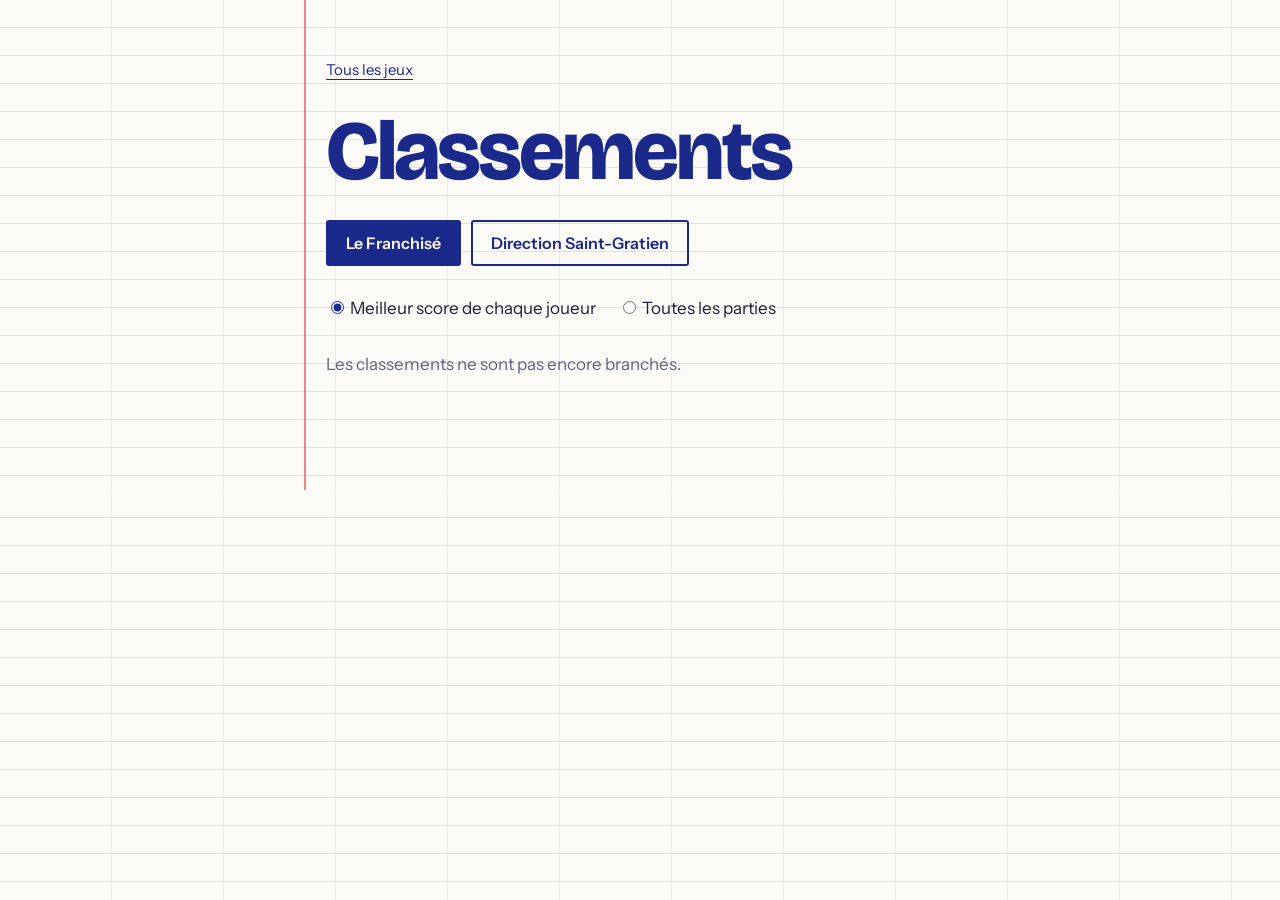
==== classement.html @ d846920a "Ajoute l'accueil, les classements et les deux premiers jeux Co-Authored-By: Claude Sonnet 5.5 <norep" ====
<!doctype html>
<html lang="fr">
<head>
<meta charset="utf-8">
<meta name="viewport" content="width=device-width, initial-scale=1">
<title>Classements</title>
<link rel="preconnect" href="https://fonts.googleapis.com">
<link rel="preconnect" href="https://fonts.gstatic.com" crossorigin>
<link rel="stylesheet" href="https://fonts.googleapis.com/css2?family=Bricolage+Grotesque:opsz,wght@12..96,800&family=Instrument+Sans:wght@400;600&display=swap">
<link rel="stylesheet" href="css/site.css">
</head>
<body>
<main class="page">
  <p class="small" style="margin:0 0 28px"><a href="index.html">Tous les jeux</a></p>
  <h1>Classements</h1>
  <div class="tabs" id="tabs" role="group" aria-label="Jeu"></div>
  <div class="mode" id="mode">
    <label><input type="radio" name="mode" value="best" checked>Meilleur score de chaque joueur</label>
    <label><input type="radio" name="mode" value="all">Toutes les parties</label>
  </div>
  <div id="out" aria-live="polite"></div>
</main>

<script src="js/config.js"></script>
<script src="js/games.js"></script>
<script src="js/scores.js"></script>
<script>
(function () {
  "use strict";
  var games = window.MESJEUX_GAMES, esc = MesJeux.esc;
  var params = new URLSearchParams(location.search);
  var current = games.filter(function (g) { return g.id === params.get("game"); })[0] || games[0];
  var mode = "best", cache = {};
  var tabs = document.getElementById("tabs"), out = document.getElementById("out");

  function drawTabs() {
    tabs.innerHTML = "";
    games.forEach(function (g) {
      var b = document.createElement("button");
      b.type = "button"; b.className = "tab"; b.textContent = g.title;
      b.setAttribute("aria-pressed", String(g === current));
      b.onclick = function () { current = g; drawTabs(); load(); };
      tabs.appendChild(b);
    });
  }

  function fmtDate(iso) {
    try { return new Date(iso).toLocaleDateString("fr-FR", { day: "numeric", month: "short" }); } catch (e) { return ""; }
  }

  function draw(rows) {
    var shown = mode === "best" ? MesJeux.bestPerPlayer(rows) : rows;
    if (!shown.length) { out.innerHTML = '<p class="note">Aucune partie pour l’instant. Lance la première.</p>'; return; }
    var h = '<table class="board"><thead><tr><th class="rk">#</th><th>Joueur</th><th class="num">' + esc(current.scoreLabel) + "</th></tr></thead><tbody>";
    shown.slice(0, 100).forEach(function (r, i) {
      var sub = [current.detail ? current.detail(r) : "", fmtDate(r.created_at)].filter(Boolean).join(" · ");
      h += '<tr><td class="rk">' + (i + 1) + '</td><td class="nm"><span class="who">' + esc(r.player) + "</span>" + (sub ? '<span class="sub">' + esc(sub) + "</span>" : "") +
           '</td><td class="num">' + esc(Math.round(r.score)) + "</td></tr>";
    });
    out.innerHTML = h + "</tbody></table>" +
      '<p class="note">' + shown.length + (mode === "best" ? " joueur" : " partie") + (shown.length > 1 ? "s" : "") + (shown.length > 100 ? " (100 premiers affichés)" : "") + ".</p>";
  }

  function load() {
    if (!MesJeux.ready()) { out.innerHTML = '<p class="note">Les classements ne sont pas encore branchés.</p>'; return; }
    if (cache[current.id]) { draw(cache[current.id]); }
    else out.innerHTML = '<p class="note">Chargement…</p>';
    var id = current.id;
    MesJeux.list(id, 1000).then(function (rows) {
      cache[id] = rows;
      if (current.id === id) draw(rows);
    }, function () {
      if (current.id === id) out.innerHTML = '<p class="note">Classement indisponible pour le moment. Réessaie dans un instant.</p>';
    });
  }

  document.getElementById("mode").addEventListener("change", function (e) {
    if (e.target && e.target.name === "mode") { mode = e.target.value; if (cache[current.id]) draw(cache[current.id]); }
  });
  drawTabs(); load();
})();
</script>
</body>
</html>
---- css/site.css ----
/* Cahier à carreaux Seyès : lignes bleues, marge rouge, surligneur jaune. */
:root {
  --paper: #fbfaf6;
  --card: #fffffe;
  --ink: #1b2a8a;
  --text: #1d2233;
  --muted: #5d6482;
  --rule: rgba(60, 90, 200, .17);
  --rule2: rgba(60, 90, 200, .09);
  --margin: rgba(214, 64, 64, .6);
  --hit: #ffe58a;
  --f-display: "Bricolage Grotesque", "Arial Black", system-ui, sans-serif;
  --f-body: "Instrument Sans", system-ui, -apple-system, "Segoe UI", sans-serif;
  color-scheme: light;
}
@media (prefers-color-scheme: dark) {
  :root {
    --paper: #10152b; --card: #161d3b; --ink: #a9baff; --text: #e9ecf8; --muted: #9aa3c7;
    --rule: rgba(140, 165, 255, .16); --rule2: rgba(140, 165, 255, .08);
    --margin: rgba(255, 120, 120, .55); --hit: #5a4a0c;
    color-scheme: dark;
  }
}
* { box-sizing: border-box; }
body {
  margin: 0; color: var(--text); background-color: var(--paper);
  font: 17px/28px var(--f-body);
  background-image:
    repeating-linear-gradient(to bottom, transparent 0 27px, var(--rule) 27px 28px),
    repeating-linear-gradient(to right, transparent 0 111px, var(--rule2) 111px 112px);
}
.page { position: relative; max-width: 720px; margin: 0 auto; padding: 56px 18px 112px 46px; }
.page::before { content: ""; position: absolute; top: 0; bottom: 0; left: 24px; width: 2px; background: var(--margin); }
h1, h2, h3 { font-family: var(--f-display); margin: 0; letter-spacing: -.02em; text-wrap: balance; }
h1 { font-weight: 800; font-size: clamp(46px, 13vw, 84px); line-height: .95; letter-spacing: -.035em; color: var(--ink); }
h2 { font-weight: 800; font-size: 28px; line-height: 56px; }
p { margin: 0 0 28px; max-width: 58ch; }
a { color: var(--ink); text-underline-offset: 4px; }
a:focus-visible, button:focus-visible { outline: 3px solid var(--ink); outline-offset: 3px; }
.lead { margin-top: 28px; font-size: 19px; }
.small { font-size: 15px; line-height: 28px; color: var(--muted); }

.btn {
  display: inline-block; font: 600 16px/46px var(--f-body); padding: 0 22px; border: 0; border-radius: 3px;
  background: var(--ink); color: var(--paper); text-decoration: none; cursor: pointer;
}
.btn:hover { filter: brightness(1.12); }
.btn.ghost { background: transparent; color: var(--ink); box-shadow: inset 0 0 0 2px var(--ink); }
.row { display: flex; flex-wrap: wrap; gap: 14px 22px; align-items: center; }

/* Décompte des parties : traits de pointage par groupes de cinq */
.tally { display: flex; flex-wrap: wrap; align-items: flex-end; gap: 10px 18px; min-height: 56px; margin: 0 0 28px; color: var(--ink); }
.tally svg { height: 40px; width: auto; }
.tally .count { font: 600 15px/28px var(--f-body); color: var(--muted); }

/* Une entrée par jeu */
.game { margin-top: 56px; }
.tag {
  display: inline-block; padding: 0 16px; font: 800 24px/48px var(--f-display); letter-spacing: -.01em;
  background: var(--bg); color: var(--fg); transform: rotate(-1.2deg);
  box-shadow: 4px 4px 0 var(--rule);
}
.game .blurb { margin: 28px 0; }
.podium { list-style: none; margin: 0 0 28px; padding: 0; }
.podium li { display: grid; grid-template-columns: 34px 1fr auto; gap: 8px; align-items: baseline; line-height: 28px; }
.podium .rk { font: 800 17px/28px var(--f-display); color: var(--muted); }
.podium .nm { overflow-wrap: anywhere; font-weight: 600; }
.podium li:first-child .nm span { background: linear-gradient(transparent 52%, var(--hit) 52%); padding: 0 3px; margin-left: -3px; }
.podium .sc { font: 800 20px/28px var(--f-display); font-variant-numeric: tabular-nums; }
.podium .empty { display: block; color: var(--muted); }

/* Classement complet */
.tabs { display: flex; flex-wrap: wrap; gap: 10px; margin: 28px 0; }
.tab {
  font: 600 16px/42px var(--f-body); padding: 0 18px; border-radius: 3px; cursor: pointer;
  background: transparent; color: var(--ink); border: 2px solid var(--ink);
}
.tab[aria-pressed="true"] { background: var(--ink); color: var(--paper); }
.mode { display: flex; flex-wrap: wrap; gap: 6px 22px; margin: 0 0 28px; }
.mode label { cursor: pointer; }
.mode input { accent-color: var(--ink); margin-right: 6px; }
.board { width: 100%; border-collapse: collapse; background: var(--card); }
.board th { text-align: left; font: 600 14px/28px var(--f-body); color: var(--muted); padding: 8px 10px; border-bottom: 2px solid var(--ink); }
.board td { padding: 10px; border-bottom: 1px solid var(--rule); vertical-align: baseline; }
.board .rk { width: 44px; font: 800 17px/28px var(--f-display); color: var(--muted); }
.board .num { text-align: right; font: 800 20px/28px var(--f-display); font-variant-numeric: tabular-nums; white-space: nowrap; }
.board .nm { font-weight: 600; overflow-wrap: anywhere; }
.board .sub { display: block; font-size: 14px; line-height: 22px; color: var(--muted); font-weight: 400; }
.board tr:first-child .nm .who { background: linear-gradient(transparent 52%, var(--hit) 52%); padding: 0 3px; margin-left: -3px; }
.note { margin: 28px 0 0; color: var(--muted); }

@media (prefers-reduced-motion: reduce) { * { scroll-behavior: auto !important; transition: none !important; } }
@media (max-width: 480px) { .page { padding-left: 40px; padding-right: 14px; } .page::before { left: 20px; } }
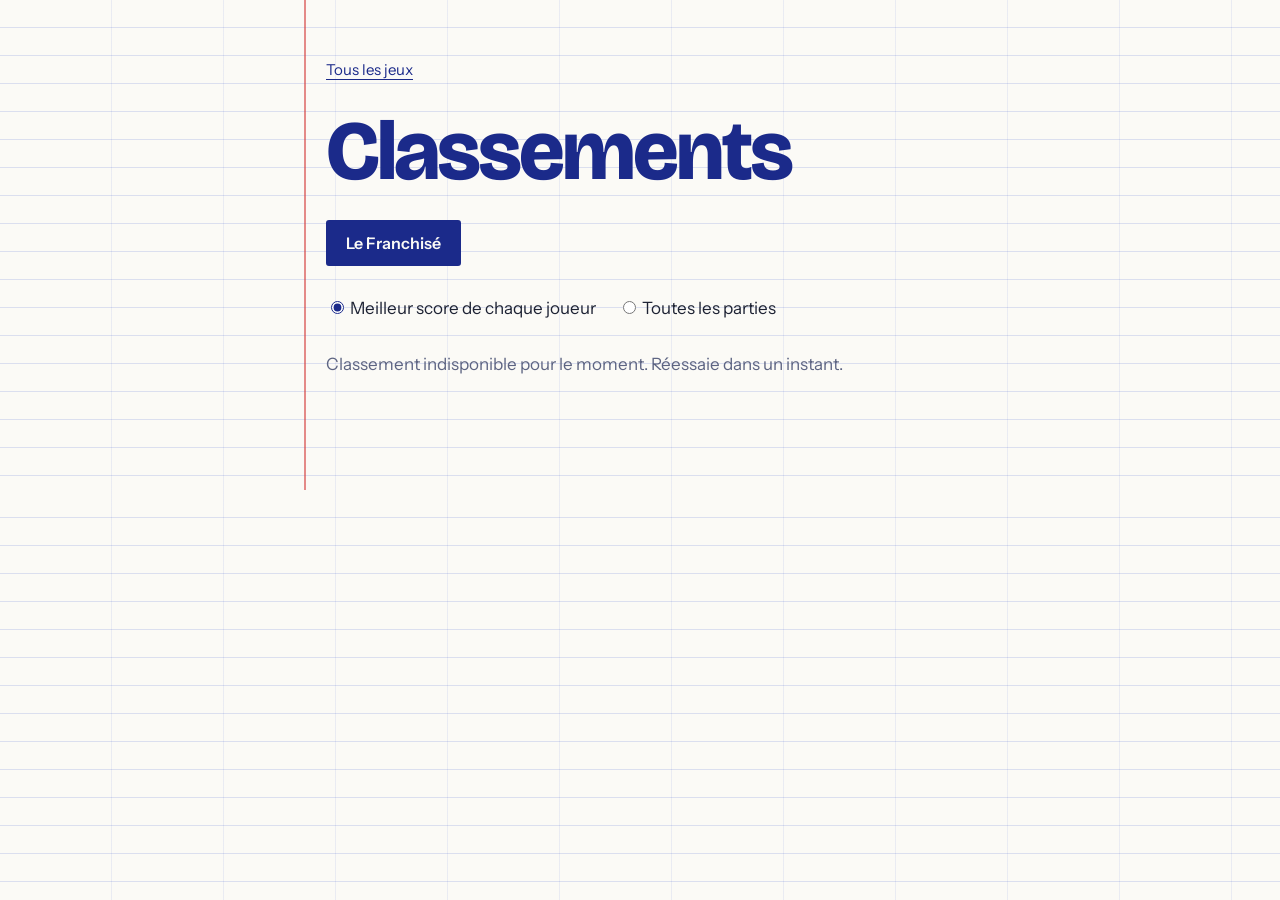
==== commit cc0e5d4a: "Ajoute les rubriques et les codes d'accès Co-Authored-By: Claude Sonnet 5.5 <noreply@anthropic.com> " ====
--- a/classement.html
+++ b/classement.html
@@ -24,10 +24,13 @@
 <script src="js/config.js"></script>
 <script src="js/games.js"></script>
 <script src="js/scores.js"></script>
+<script src="js/access.js"></script>
 <script>
 (function () {
   "use strict";
-  var games = window.MESJEUX_GAMES, esc = MesJeux.esc;
+  var esc = MesJeux.esc;
+  /* Les jeux d'une rubrique fermée (Perso) n'apparaissent pas tant que son code n'a pas été saisi */
+  var games = window.MESJEUX_GAMES.filter(function (g) { return Access.sectionOpen(Access.section(g.section)); });
   var params = new URLSearchParams(location.search);
   var current = games.filter(function (g) { return g.id === params.get("game"); })[0] || games[0];
   var mode = "best", cache = {};
--- a/css/site.css
+++ b/css/site.css
@@ -53,10 +53,20 @@
 .tally svg { height: 40px; width: auto; }
 .tally .count { font: 600 15px/28px var(--f-body); color: var(--muted); }
 
+/* Rubriques */
+.rubrique { margin-top: 84px; }
+.rubrique-title { font-weight: 800; font-size: 36px; line-height: 56px; color: var(--ink); border-bottom: 2px solid var(--ink); }
+.soon { margin: 28px 0 0; color: var(--muted); }
+.lock { margin-top: 28px; }
+.codeform { display: flex; gap: 12px; flex-wrap: wrap; margin: 0; }
+.codeform input { font: 800 24px/46px var(--f-display); letter-spacing: .3em; text-align: center; width: 9em; max-width: 100%; padding: 0 12px; border: 2px solid var(--ink); border-radius: 3px; background: var(--card); color: var(--text); }
+.err { min-height: 28px; margin: 8px 0 0; color: #b3261e; font-size: 15px; }
+@media (prefers-color-scheme: dark) { .err { color: #ff8a80; } }
+
 /* Une entrée par jeu */
 .game { margin-top: 56px; }
 .tag {
-  display: inline-block; padding: 0 16px; font: 800 24px/48px var(--f-display); letter-spacing: -.01em;
+  display: inline-block; margin: 0; padding: 0 16px; font: 800 24px/48px var(--f-display); letter-spacing: -.01em;
   background: var(--bg); color: var(--fg); transform: rotate(-1.2deg);
   box-shadow: 4px 4px 0 var(--rule);
 }
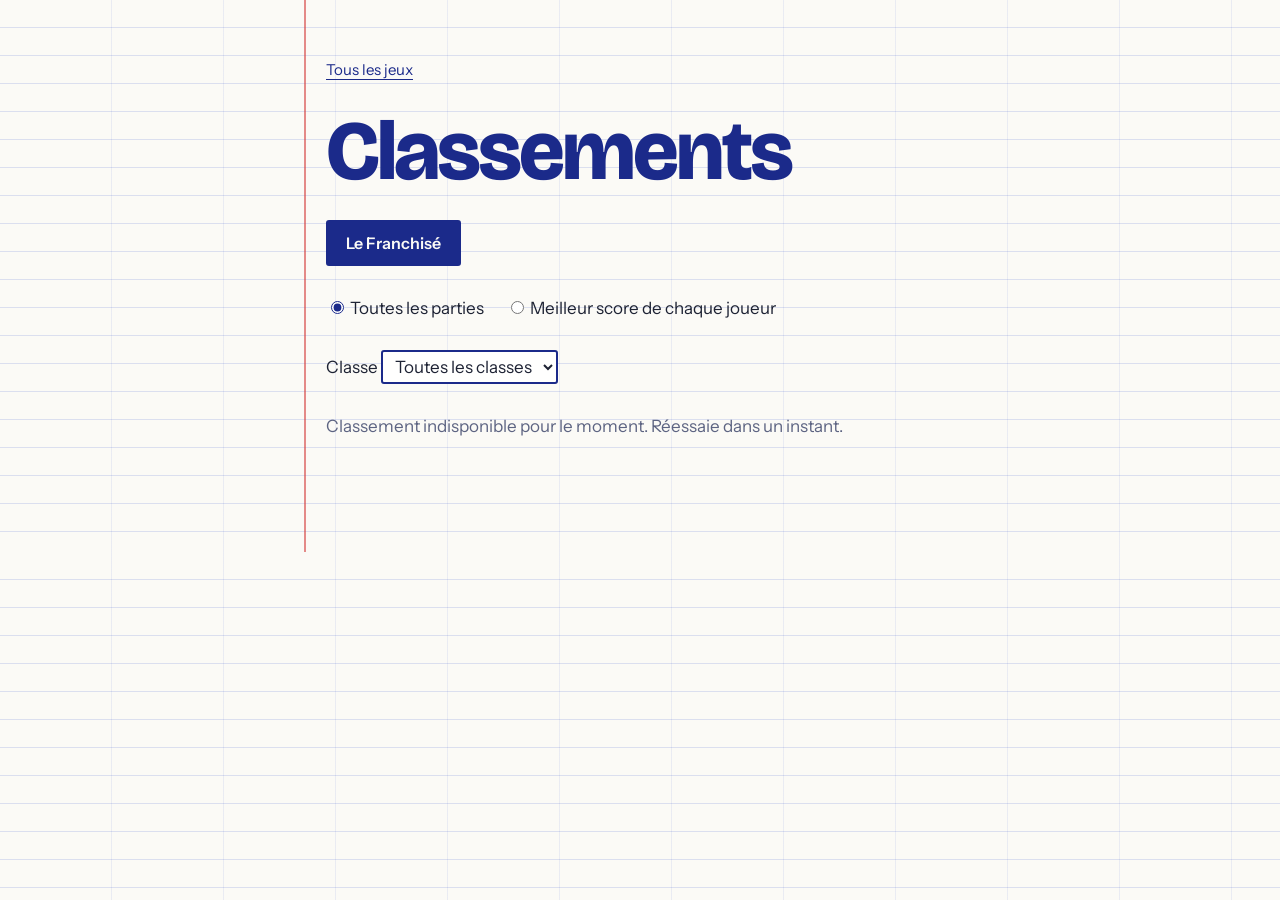
==== commit 78de824c: "Le Franchisé : classe, prénom et initiale, une ligne par partie Co-Authored-By: Claude Sonnet 5.5 <n" ====
--- a/classement.html
+++ b/classement.html
@@ -15,8 +15,11 @@
   <h1>Classements</h1>
   <div class="tabs" id="tabs" role="group" aria-label="Jeu"></div>
   <div class="mode" id="mode">
-    <label><input type="radio" name="mode" value="best" checked>Meilleur score de chaque joueur</label>
-    <label><input type="radio" name="mode" value="all">Toutes les parties</label>
+    <label><input type="radio" name="mode" value="all" checked>Toutes les parties</label>
+    <label><input type="radio" name="mode" value="best">Meilleur score de chaque joueur</label>
+  </div>
+  <div class="mode" id="clsbox" hidden>
+    <label>Classe <select id="cls"></select></label>
   </div>
   <div id="out" aria-live="polite"></div>
 </main>
@@ -33,7 +36,7 @@
   var games = window.MESJEUX_GAMES.filter(function (g) { return Access.sectionOpen(Access.section(g.section)); });
   var params = new URLSearchParams(location.search);
   var current = games.filter(function (g) { return g.id === params.get("game"); })[0] || games[0];
-  var mode = "best", cache = {};
+  var mode = "all", cls = "", cache = {};
   var tabs = document.getElementById("tabs"), out = document.getElementById("out");
 
   function drawTabs() {
@@ -42,7 +45,7 @@
       var b = document.createElement("button");
       b.type = "button"; b.className = "tab"; b.textContent = g.title;
       b.setAttribute("aria-pressed", String(g === current));
-      b.onclick = function () { current = g; drawTabs(); load(); };
+      b.onclick = function () { current = g; setClasses(); drawTabs(); load(); };
       tabs.appendChild(b);
     });
   }
@@ -51,7 +54,17 @@
     try { return new Date(iso).toLocaleDateString("fr-FR", { day: "numeric", month: "short" }); } catch (e) { return ""; }
   }
 
+  /* Filtre de classe : les classes de la rubrique du jeu affiché */
+  function setClasses() {
+    var s = Access.section(current.section), list = (s && s.classes) || [];
+    var sel = document.getElementById("cls"); cls = "";
+    sel.innerHTML = '<option value="">Toutes les classes</option>' + list.map(function (c) { return "<option>" + esc(c) + "</option>"; }).join("");
+    document.getElementById("clsbox").hidden = !list.length;
+  }
+  document.getElementById("cls").addEventListener("change", function () { cls = this.value; if (cache[current.id]) draw(cache[current.id]); });
+
   function draw(rows) {
+    if (cls) rows = rows.filter(function (r) { return (r.details || {}).cls === cls; });
     var shown = mode === "best" ? MesJeux.bestPerPlayer(rows) : rows;
     if (!shown.length) { out.innerHTML = '<p class="note">Aucune partie pour l’instant. Lance la première.</p>'; return; }
     var h = '<table class="board"><thead><tr><th class="rk">#</th><th>Joueur</th><th class="num">' + esc(current.scoreLabel) + "</th></tr></thead><tbody>";
@@ -80,7 +93,7 @@
   document.getElementById("mode").addEventListener("change", function (e) {
     if (e.target && e.target.name === "mode") { mode = e.target.value; if (cache[current.id]) draw(cache[current.id]); }
   });
-  drawTabs(); load();
+  setClasses(); drawTabs(); load();
 })();
 </script>
 </body>
--- a/css/site.css
+++ b/css/site.css
@@ -63,13 +63,19 @@
 .err { min-height: 28px; margin: 8px 0 0; color: #b3261e; font-size: 15px; }
 @media (prefers-color-scheme: dark) { .err { color: #ff8a80; } }
 
-/* Une entrée par jeu */
-.game { margin-top: 56px; }
+/* Une entrée par jeu : le nom seul, qui se déroule au clic */
+.game { margin-top: 28px; }
 .tag {
-  display: inline-block; margin: 0; padding: 0 16px; font: 800 24px/48px var(--f-display); letter-spacing: -.01em;
+  display: inline-flex; align-items: center; gap: 12px; margin: 0; padding: 0 16px; cursor: pointer; list-style: none;
+  font: 800 24px/48px var(--f-display); letter-spacing: -.01em;
   background: var(--bg); color: var(--fg); transform: rotate(-1.2deg);
   box-shadow: 4px 4px 0 var(--rule);
 }
+.tag::-webkit-details-marker { display: none; }
+.tag::after { content: ""; width: 9px; height: 9px; margin-top: -4px; border: solid currentColor; border-width: 0 2.5px 2.5px 0; transform: rotate(45deg); transition: transform .15s; }
+.game[open] > .tag::after { margin-top: 4px; transform: rotate(-135deg); }
+.tag:focus-visible { outline: 3px solid var(--ink); outline-offset: 4px; }
+.game-body { padding-top: 0; }
 .game .blurb { margin: 28px 0; }
 .podium { list-style: none; margin: 0 0 28px; padding: 0; }
 .podium li { display: grid; grid-template-columns: 34px 1fr auto; gap: 8px; align-items: baseline; line-height: 28px; }
@@ -87,6 +93,8 @@
 }
 .tab[aria-pressed="true"] { background: var(--ink); color: var(--paper); }
 .mode { display: flex; flex-wrap: wrap; gap: 6px 22px; margin: 0 0 28px; }
+.mode[hidden] { display: none; }
+.mode select { font: inherit; padding: 4px 8px; border: 2px solid var(--ink); border-radius: 3px; background: var(--card); color: var(--text); }
 .mode label { cursor: pointer; }
 .mode input { accent-color: var(--ink); margin-right: 6px; }
 .board { width: 100%; border-collapse: collapse; background: var(--card); }
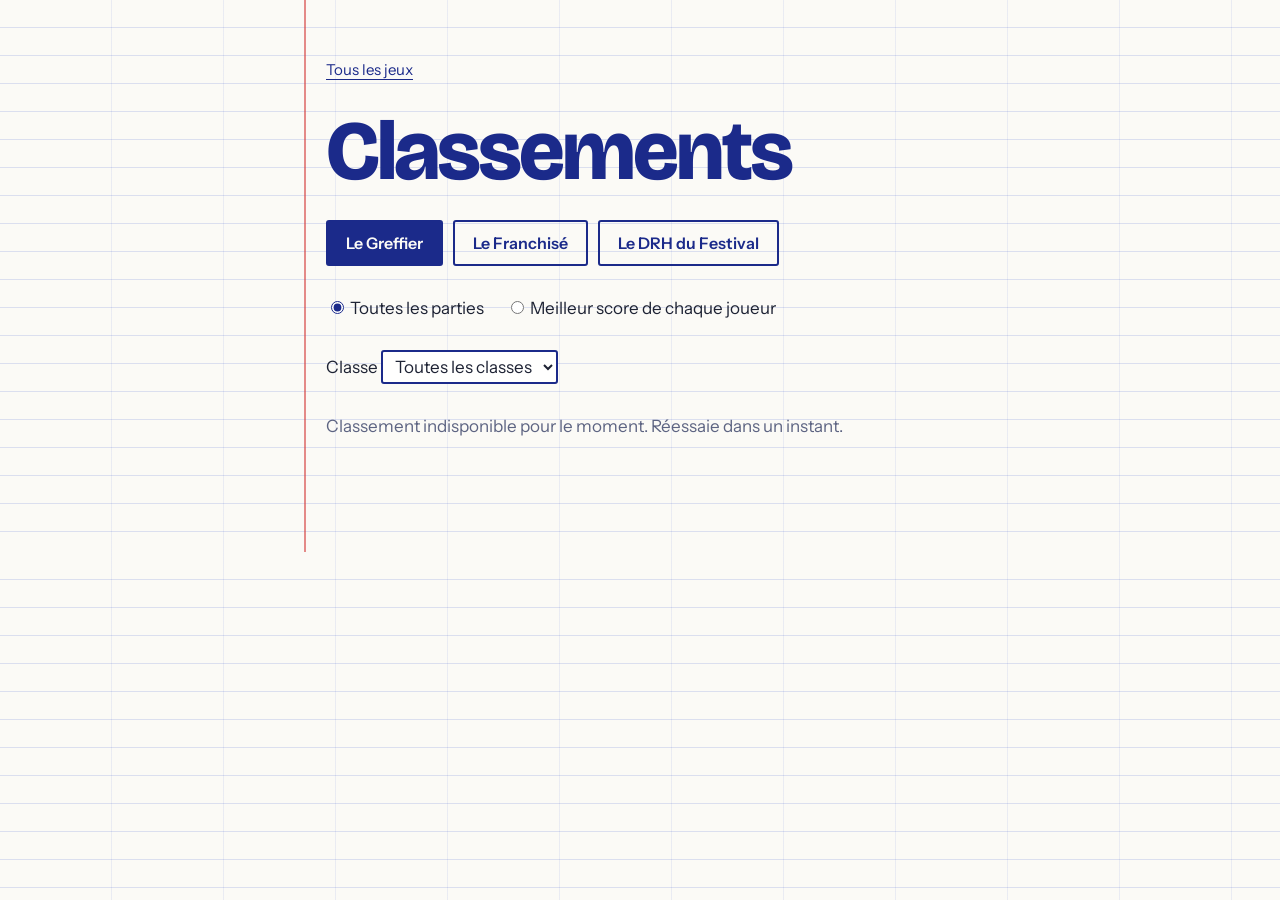
==== commit 2de8156b: "Nouveau jeu : Le Greffier (Première), code de jeu, notes sur 10 enregistrées Co-Authored-By: Claude " ====
--- a/classement.html
+++ b/classement.html
@@ -27,6 +27,7 @@
 <script src="js/config.js"></script>
 <script src="js/games.js"></script>
 <script src="js/scores.js"></script>
+<script src="js/endings.js"></script>
 <script src="js/access.js"></script>
 <script>
 (function () {
@@ -64,6 +65,9 @@
   document.getElementById("cls").addEventListener("change", function () { cls = this.value; if (cache[current.id]) draw(cache[current.id]); });
 
   function draw(rows) {
+    var endings = current.rank === "endings";
+    document.getElementById("mode").hidden = endings;
+    if (endings) { out.innerHTML = ""; Endings.renderBoard(out, rows, { cls: "board" }); return; }
     if (cls) rows = rows.filter(function (r) { return (r.details || {}).cls === cls; });
     var shown = mode === "best" ? MesJeux.bestPerPlayer(rows) : rows;
     if (!shown.length) { out.innerHTML = '<p class="note">Aucune partie pour l’instant. Lance la première.</p>'; return; }
@@ -71,7 +75,7 @@
     shown.slice(0, 100).forEach(function (r, i) {
       var sub = [current.detail ? current.detail(r) : "", fmtDate(r.created_at)].filter(Boolean).join(" · ");
       h += '<tr><td class="rk">' + (i + 1) + '</td><td class="nm"><span class="who">' + esc(r.player) + "</span>" + (sub ? '<span class="sub">' + esc(sub) + "</span>" : "") +
-           '</td><td class="num">' + esc(Math.round(r.score)) + "</td></tr>";
+           '</td><td class="num">' + esc(current.fmt ? current.fmt(r.score) : Math.round(r.score)) + "</td></tr>";
     });
     out.innerHTML = h + "</tbody></table>" +
       '<p class="note">' + shown.length + (mode === "best" ? " joueur" : " partie") + (shown.length > 1 ? "s" : "") + (shown.length > 100 ? " (100 premiers affichés)" : "") + ".</p>";
--- a/css/site.css
+++ b/css/site.css
@@ -57,6 +57,8 @@
 .rubrique { margin-top: 84px; }
 .rubrique-title { font-weight: 800; font-size: 36px; line-height: 56px; color: var(--ink); border-bottom: 2px solid var(--ink); }
 .soon { margin: 28px 0 0; color: var(--muted); }
+.sub-title { margin: 28px 0 8px; font-weight: 800; font-size: 20px; letter-spacing: .06em; text-transform: uppercase; color: var(--muted); }
+.sub-title + .soon { margin-top: 4px; }
 .lock { margin-top: 28px; }
 .codeform { display: flex; gap: 12px; flex-wrap: wrap; margin: 0; }
 .codeform input { font: 800 24px/46px var(--f-display); letter-spacing: .3em; text-align: center; width: 9em; max-width: 100%; padding: 0 12px; border: 2px solid var(--ink); border-radius: 3px; background: var(--card); color: var(--text); }
@@ -85,6 +87,18 @@
 .podium .sc { font: 800 20px/28px var(--f-display); font-variant-numeric: tabular-nums; }
 .podium .empty { display: block; color: var(--muted); }
 
+/* QR code du jeu : toujours noir sur blanc (même en mode sombre) pour rester lisible au scan */
+.qr { margin: 28px 0 0; width: 196px; }
+.qr svg { display: block; width: 196px; height: 196px; border: 2px solid var(--ink); border-radius: 3px; background: #fff; }
+.qr figcaption { margin-top: 8px; font: 600 15px/22px var(--f-body); color: var(--ink); }
+.qr .small { font-weight: 400; display: block; line-height: 22px; }
+
+/* Page « Les codes » (Perso) */
+.codes-lock[hidden], .codes-list[hidden] { display: none; }
+.codes { margin: 0 0 28px; display: grid; grid-template-columns: minmax(0, 1fr) auto; gap: 0 18px; align-items: baseline; }
+.codes dt { font-weight: 600; overflow-wrap: anywhere; border-bottom: 1px solid var(--rule); padding: 4px 0; }
+.codes dd { margin: 0; font: 800 22px/28px var(--f-display); letter-spacing: .08em; border-bottom: 1px solid var(--rule); padding: 4px 0; color: var(--ink); text-align: right; }
+
 /* Classement complet */
 .tabs { display: flex; flex-wrap: wrap; gap: 10px; margin: 28px 0; }
 .tab {
